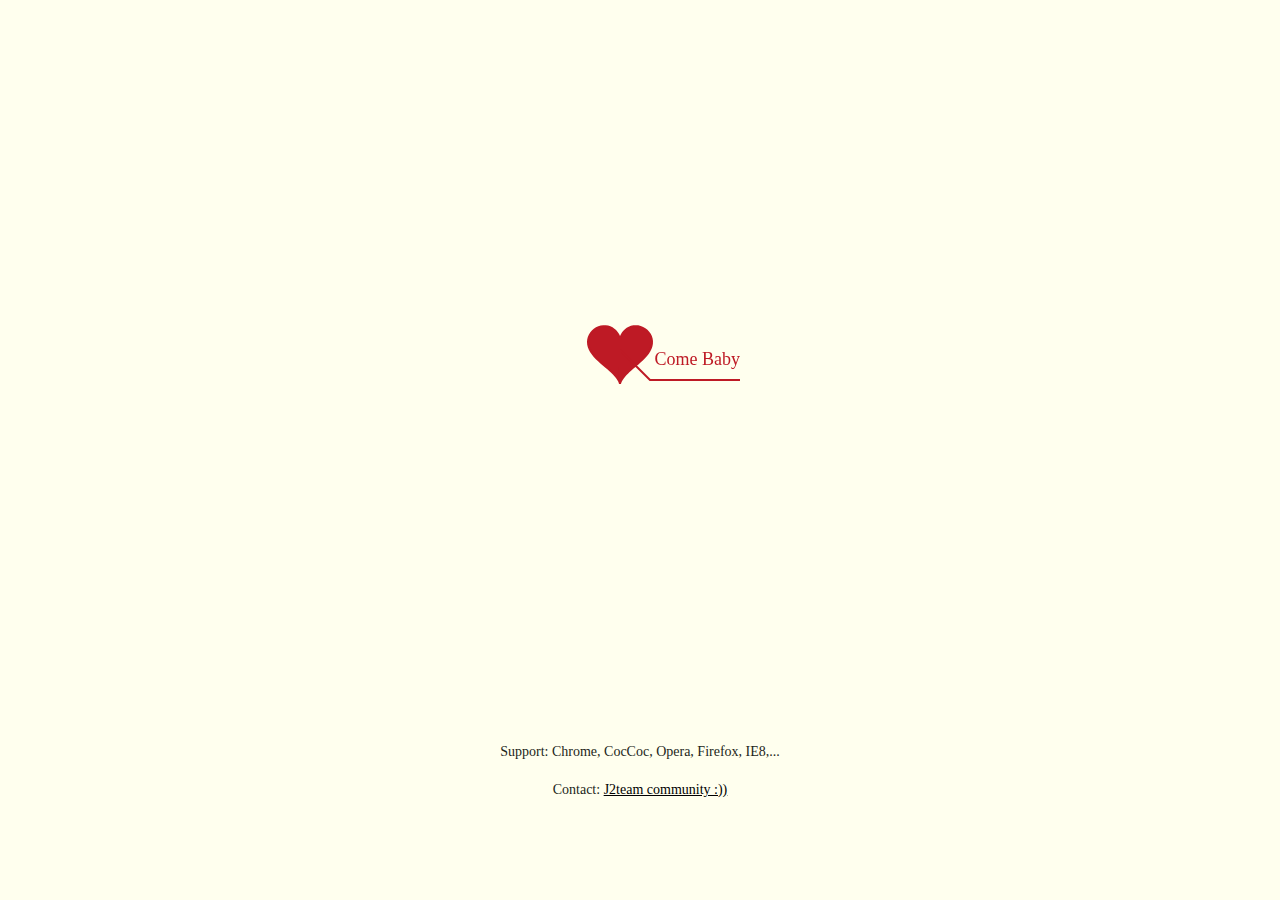
==== index.html @ b229d56b "'totinh'" ====
﻿<!DOCTYPE html PUBLIC "-//W3C//DTD XHTML 1.0 Strict//EN" "http://www.w3.org/TR/xhtml1/DTD/xhtml1-strict.dtd">
<html xml:lang="en" xmlns="http://www.w3.org/1999/xhtml"><head><meta http-equiv="Content-Type" content="text/html; charset=UTF-8">
		<link rel="icon" type="image/png" href="image/favicon.ico">
		<title>Anh <3 Em</title>	    
        <link type="text/css" rel="stylesheet" href="./renxi/default.css">
		<script type="text/javascript" src="./renxi/jquery.min.js"></script>
		<script type="text/javascript" src="./renxi/jscex.min.js"></script>
		<script type="text/javascript" src="./renxi/jscex-parser.js"></script>
		<script type="text/javascript" src="./renxi/jscex-jit.js"></script>
		<script type="text/javascript" src="./renxi/jscex-builderbase.min.js"></script>
		<script type="text/javascript" src="./renxi/jscex-async.min.js"></script>
		<script type="text/javascript" src="./renxi/jscex-async-powerpack.min.js"></script>
		<script type="text/javascript" src="./renxi/functions.js" charset="utf-8"></script>
		<script type="text/javascript" src="./renxi/love.js" charset="utf-8"></script>
	    <style type="text/css">
<!--
.STYLE1 {color: #666666}
-->
        </style>
</head>
    <body>
			<audio autoplay="autopaly">
					<source src="music/I-Do-911.mp3" type="audio/mp3" />
			</audio>  
        <div id="main">
            <div id="error">Trình duyệt của bạn không được hỗ trợ. Để được hỗ trợ liên hệ daikupj@gmail.com. Hoặc sử dụng (<a href="http://www.google.cn/chrome">Chrome</a>) và (<a href="http://firefox.com/download/">Firefox</a>)</div>
             <div id="wrap">
                <div id="text">
			        <div id="code">
			      <font color="#0000FF"><span class="say">Chào em yêu,</span><br>
						<span class="say"> </span><br>
						<span class="say">Em là người con gái anh yêu nhất :)</span><br>
						<span class="say">Em xinh đẹp nhất !</span><br>
						<span class="say">Em đáng yêu nhất !</span><br>
						<span class="say">Em cũng yêu anh nhất !</span><br>
						<span class="say">Em là một điều may mắn trong cuộc sống của anh</span><br>
						<span class="say">..."Có em, anh sẽ chẳng cần điều gì khác em"</span><br>
						<span class="say">Yêu em cho đến khi nào anh không còn tồn tại <3</span><br>
						<span class="say">Hãy cứ tin em nhé. 'Ta sẽ có một chuyến đi thật dài và đích đến là hôn lễ' :*</span><br>
						<span class="say"> </span><br>
                        <span class="say"><span class="space"></span> -- Yêu em thật nhiều --</span>
			  </font></p>
      </div>
                </div>
                <div id="clock-box">
                    <span class="STYLE1"></span><font color="#FF0000">Anh <3 Em</font>
<span class="STYLE1"> Time of love...</span>
                  <div id="clock"></div>
              </div>
                <canvas id="canvas" width="1100" height="680"></canvas>
            </div>
            
        </div>
    
    <script>
    </script>

    <script>
    (function(){
        var canvas = $('#canvas');
		
        if (!canvas[0].getContext) {
            $("#error").show();
            return false;        }

        var width = canvas.width();
        var height = canvas.height();        
        canvas.attr("width", width);
        canvas.attr("height", height);
        var opts = {
            seed: {
                x: width / 2 - 20,
                color: "rgb(190, 26, 37)",
                scale: 2
            },
            branch: [
                [535, 680, 570, 250, 500, 200, 30, 100, [
                    [540, 500, 455, 417, 340, 400, 13, 100, [
                        [450, 435, 434, 430, 394, 395, 2, 40]
                    ]],
                    [550, 445, 600, 356, 680, 345, 12, 100, [
                        [578, 400, 648, 409, 661, 426, 3, 80]
                    ]],
                    [539, 281, 537, 248, 534, 217, 3, 40],
                    [546, 397, 413, 247, 328, 244, 9, 80, [
                        [427, 286, 383, 253, 371, 205, 2, 40],
                        [498, 345, 435, 315, 395, 330, 4, 60]
                    ]],
                    [546, 357, 608, 252, 678, 221, 6, 100, [
                        [590, 293, 646, 277, 648, 271, 2, 80]
                    ]]
                ]] 
            ],
            bloom: {
                num: 700,
                width: 1080,
                height: 650,
            },
            footer: {
                width: 1200,
                height: 5,
                speed: 10,
            }
        }

        var tree = new Tree(canvas[0], width, height, opts);
        var seed = tree.seed;
        var foot = tree.footer;
        var hold = 1;

        canvas.click(function(e) {
            var offset = canvas.offset(), x, y;
            x = e.pageX - offset.left;
            y = e.pageY - offset.top;
            if (seed.hover(x, y)) {
                hold = 0; 
                canvas.unbind("click");
                canvas.unbind("mousemove");
                canvas.removeClass('hand');
            }
        }).mousemove(function(e){
            var offset = canvas.offset(), x, y;
            x = e.pageX - offset.left;
            y = e.pageY - offset.top;
            canvas.toggleClass('hand', seed.hover(x, y));
        });

        var seedAnimate = eval(Jscex.compile("async", function () {
            seed.draw();
            while (hold) {
                $await(Jscex.Async.sleep(10));
            }
            while (seed.canScale()) {
                seed.scale(0.95);
                $await(Jscex.Async.sleep(10));
            }
            while (seed.canMove()) {
                seed.move(0, 2);
                foot.draw();
                $await(Jscex.Async.sleep(10));
            }
        }));

        var growAnimate = eval(Jscex.compile("async", function () {
            do {
    	        tree.grow();
                $await(Jscex.Async.sleep(10));
            } while (tree.canGrow());
        }));

        var flowAnimate = eval(Jscex.compile("async", function () {
            do {
    	        tree.flower(2);
                $await(Jscex.Async.sleep(10));
            } while (tree.canFlower());
        }));

        var moveAnimate = eval(Jscex.compile("async", function () {
            tree.snapshot("p1", 240, 0, 610, 680);
            while (tree.move("p1", 500, 0)) {
                foot.draw();
                $await(Jscex.Async.sleep(10));
            }
            foot.draw();
            tree.snapshot("p2", 500, 0, 610, 680);

            canvas.parent().css("background", "url(" + tree.toDataURL('image/png') + ")");
            canvas.css("background", "#ffe");
            $await(Jscex.Async.sleep(300));
            canvas.css("background", "none");
        }));

        var jumpAnimate = eval(Jscex.compile("async", function () {
            var ctx = tree.ctx;
            while (true) {
                tree.ctx.clearRect(0, 0, width, height);
                tree.jump();
                foot.draw();
                $await(Jscex.Async.sleep(25));
            }
        }));

        var textAnimate = eval(Jscex.compile("async", function () {
		    var together = new Date();
		    together.setFullYear(2014,8 , 26); 			
		    together.setHours(0);							
		    together.setMinutes(0);				
		    together.setSeconds(0);					
		    together.setMilliseconds(0);			

		    $("#code").show().typewriter();
            $("#clock-box").fadeIn(500);
            while (true) {
                timeElapse(together);
                $await(Jscex.Async.sleep(1000));
            }
        }));

        var runAsync = eval(Jscex.compile("async", function () {
            $await(seedAnimate());
            $await(growAnimate());
            $await(flowAnimate());
            $await(moveAnimate());

            textAnimate().start();

            $await(jumpAnimate());
        }));

        runAsync().start();
    })();
    </script>
<div style="text-align:center;margin:50px 0; font:normal 14px/24px 'MicroSoft YaHei';">
<p>Support: Chrome, CocCoc, Opera, Firefox, IE8,...</p>
<p>Contact: <a href="http://fb.com/deekey.hn" target="_blank">J2team community :))</a></p>
</div>
</body>
</html>
---- renxi/default.css ----
body{margin:0;padding:0;background:#ffe;font-size:14px;font-family:'微软雅黑','宋体',sans-serif;color:#231F20;overflow:auto}
a {color:#000;font-size:14px;}
#main{width:100%;}
#wrap{position:relative;margin:0 auto;width:1100px;height:680px;margin-top:10px;}
#text{width:400px;height:425px;left:60px;top:80px;position:absolute;}
#code{display:none;font-size:16px;}
#clock-box {position:absolute;left:60px;top:550px;font-size:28px;display:none;}
#clock-box a {font-size:28px;text-decoration:none;}
#clock{margin-left:48px;}
#clock .digit {font-size:64px;}
#canvas{margin:0 auto;width:1100px;height:680px;}
#error{margin:0 auto;text-align:center;margin-top:60px;display:none;}
.hand{cursor:pointer;}
.say{margin-left:5px;}
.space{margin-right:150px;}
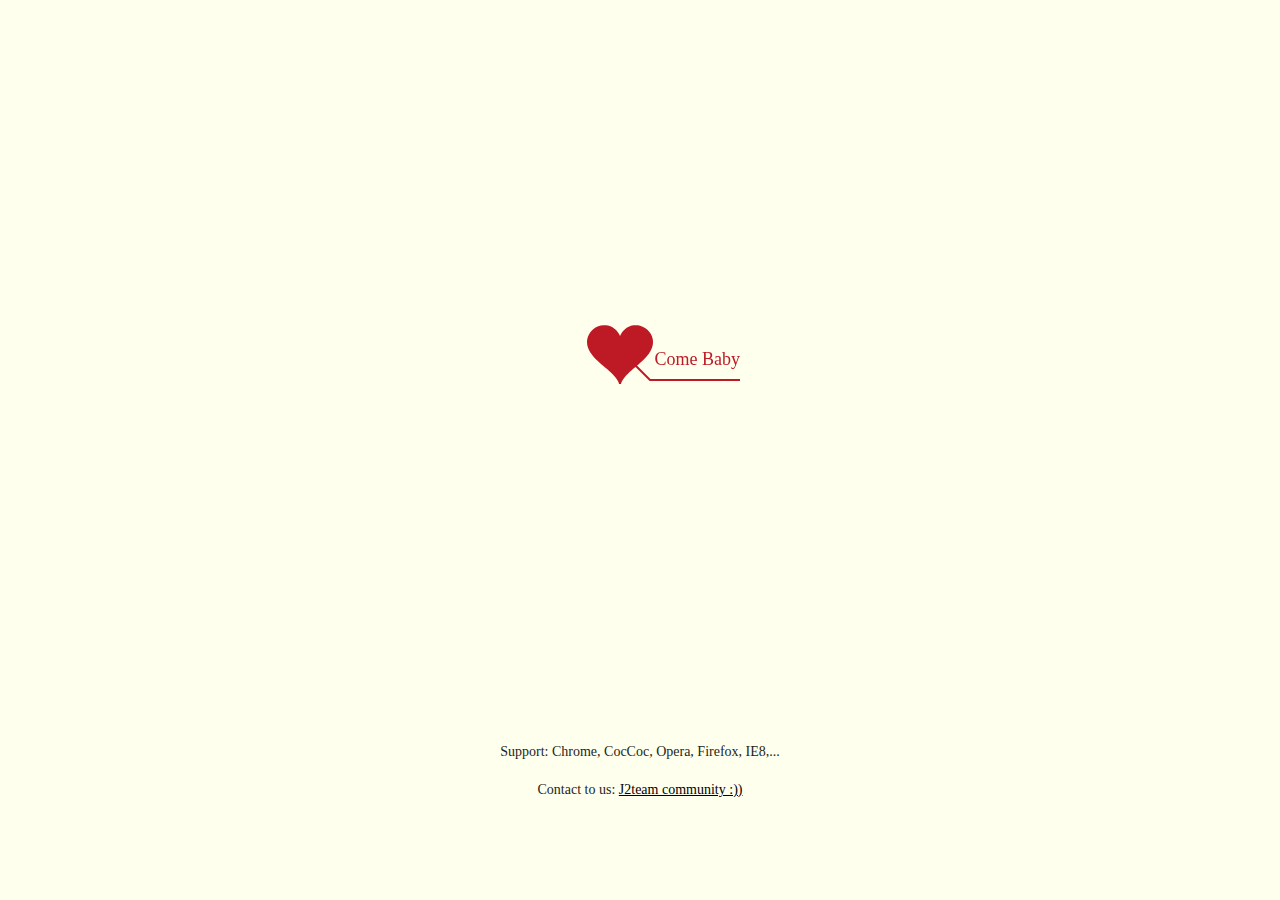
==== commit 9e0f9087: "Update index.html" ====
--- a/index.html
+++ b/index.html
@@ -1,4 +1,4 @@
-﻿<!DOCTYPE html PUBLIC "-//W3C//DTD XHTML 1.0 Strict//EN" "http://www.w3.org/TR/xhtml1/DTD/xhtml1-strict.dtd">
+<!DOCTYPE html PUBLIC "-//W3C//DTD XHTML 1.0 Strict//EN" "http://www.w3.org/TR/xhtml1/DTD/xhtml1-strict.dtd">
 <html xml:lang="en" xmlns="http://www.w3.org/1999/xhtml"><head><meta http-equiv="Content-Type" content="text/html; charset=UTF-8">
 		<link rel="icon" type="image/png" href="image/favicon.ico">
 		<title>Anh <3 Em</title>	    
@@ -23,7 +23,7 @@
 					<source src="music/I-Do-911.mp3" type="audio/mp3" />
 			</audio>  
         <div id="main">
-            <div id="error">Trình duyệt của bạn không được hỗ trợ. Để được hỗ trợ liên hệ daikupj@gmail.com. Hoặc sử dụng (<a href="http://www.google.cn/chrome">Chrome</a>) và (<a href="http://firefox.com/download/">Firefox</a>)</div>
+            <div id="error">Trình duyệt của bạn không được hỗ trợ. Để được hỗ trợ liên hệ j2team Hoặc truy cập (<a href="https://www.facebook.com/groups/j2team.community">j2team</a>)</div>
              <div id="wrap">
                 <div id="text">
 			        <div id="code">
@@ -182,7 +182,7 @@
 
         var textAnimate = eval(Jscex.compile("async", function () {
 		    var together = new Date();
-		    together.setFullYear(2014,8 , 26); 			
+		    together.setFullYear(2019,8 , 14); 			
 		    together.setHours(0);							
 		    together.setMinutes(0);				
 		    together.setSeconds(0);					
@@ -212,7 +212,7 @@
     </script>
 <div style="text-align:center;margin:50px 0; font:normal 14px/24px 'MicroSoft YaHei';">
 <p>Support: Chrome, CocCoc, Opera, Firefox, IE8,...</p>
-<p>Contact: <a href="http://fb.com/deekey.hn" target="_blank">J2team community :))</a></p>
+<p>Contact to us: <a href="https://www.facebook.com/PhamQuangVinh2002" target="_blank">J2team community :))</a></p>
 </div>
 </body>
 </html>
